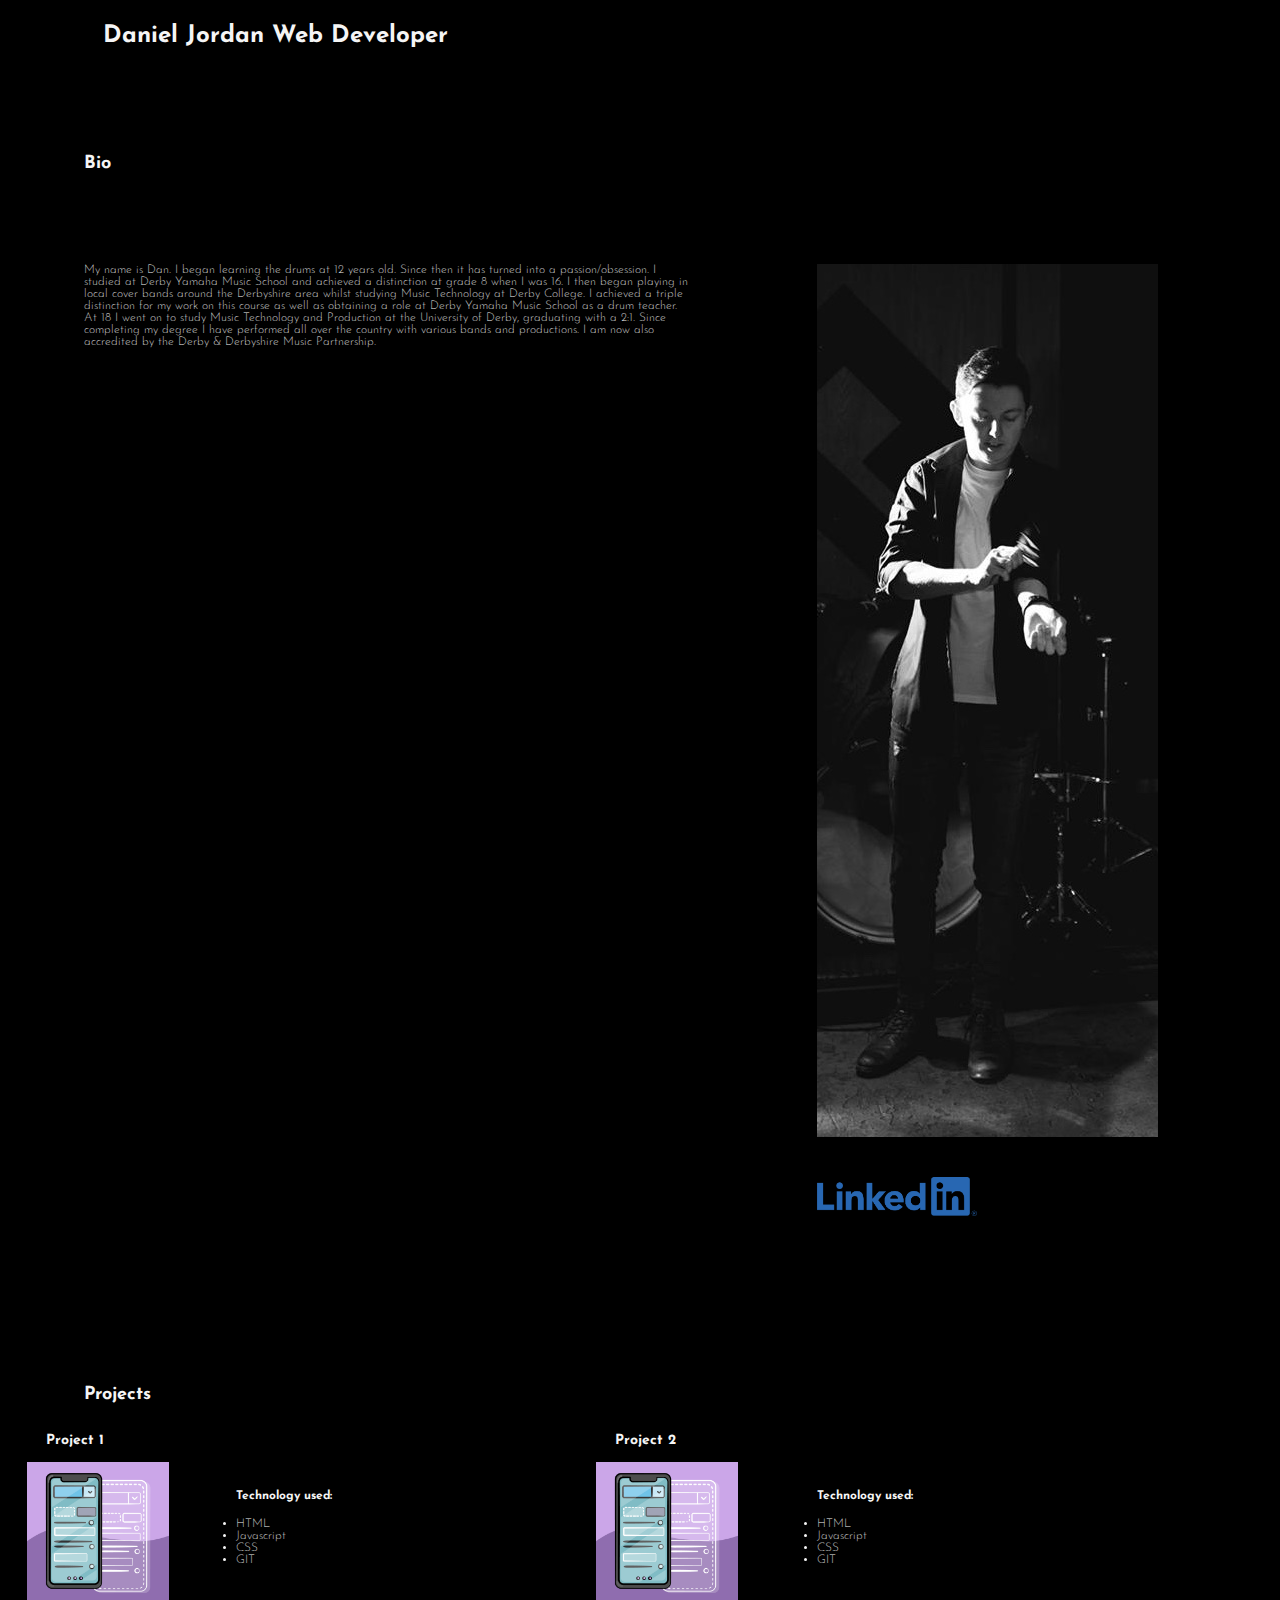
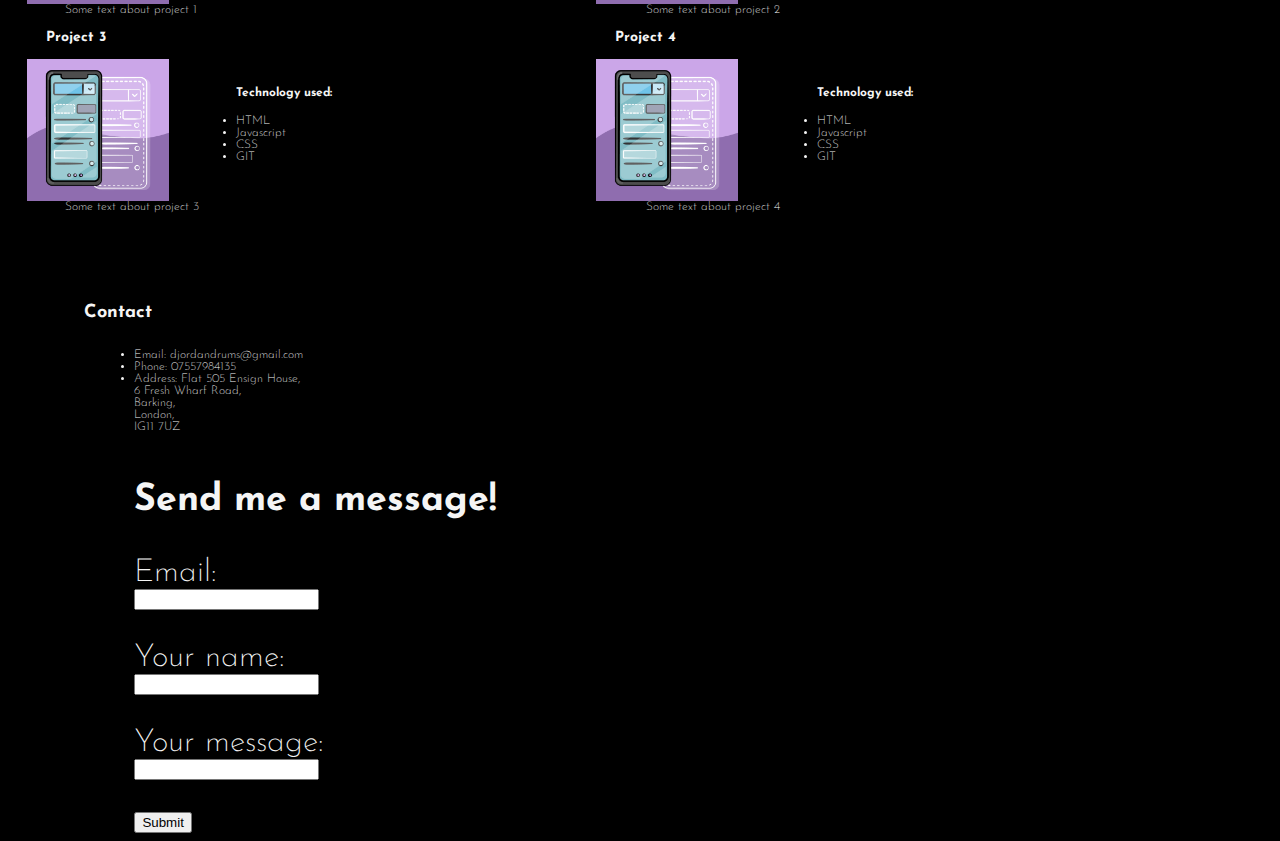
==== index.html @ 53aa0ac0 "initial commit" ====
<!DOCTYPE html>
<head>
    <meta charset="UTF-8">
    <title>Daniel Jordan Portfolio</title>
    <link rel="stylesheet" href="styles.css" type="text/css">
    <script type="text/javascript" src="./script.js"></script>
    <link rel="preconnect" href="https://fonts.googleapis.com">
<link rel="preconnect" href="https://fonts.gstatic.com" crossorigin>
<link href="https://fonts.googleapis.com/css2?family=Josefin+Sans:wght@200;400&display=swap" rel="stylesheet">

</head>

<body >
    <img src="assets/Swirl.png" id="swirl">
    <h1>Daniel Jordan Web Developer</h1>

    <img src="assets/Sleeve Roll.jpg" id="sleeveRoll" class="bio">

    
        <h2 id="bioTitle" onclick="showBio()" onmouseover="underlineHeading()">Bio</h2>
        
        <div id="bio" class="bio">My name is Dan. I began learning the drums at 12 years old. Since then it has turned into a passion/obsession. I studied at Derby Yamaha Music School and achieved a distinction at grade 8 when I was 16. I then began playing in local cover bands around the Derbyshire area whilst studying Music Technology at Derby College. I achieved a triple distinction for my work on this course as well as obtaining a role at Derby Yamaha Music School as a drum teacher. At 18 I went on to study Music Technology and Production at the University of Derby, graduating with a 2:1. Since completing my degree I have performed all over the country with various bands and productions.
        I am now also accredited by the Derby & Derbyshire Music Partnership.
    </div>

    <div id="linkedIn" class="bio"><a href="https://www.linkedin.com/in/daniel-jordan-5b10ba77/">
        <img src="assets/LI-Logo.png" id="linkedInImage">
    </a>
</div>
        
        


        <h2 id="projectsHead" onclick="showProjects()">Projects</h2>

        <h3 id="p1title" class="project">Project 1</h3>
        <img src="assets/project-placeholder.png" id="p1image" class="project">
        <article id="p1text" class="project">Some text about project 1</article>
        <ul id="p1tech" class="project">
            <h4>Technology used:</h4>
            <li>HTML</li>
            <li>Javascript</li>
            <li>CSS</li>
            <li>GIT</li>
        </ul>

        <h3 id="p2title" class="project">Project 2</h3>
        <img src="assets/project-placeholder.png" id="p2image" class="project">
        <article id="p2text" class="project">Some text about project 2</article>
        
        
        <ul id="p2tech" class="project">
            <h4>Technology used:</h4>
            <li>HTML</li>
            <li>Javascript</li>
            <li>CSS</li>
            <li>GIT</li>
        </ul>
      

        <h3 id="p3title" class="project">Project 3</h3>
        <img src="assets/project-placeholder.png" id="p3image" class="project">
        <article id="p3text" class="project">Some text about project 3</article>

        
        <ul id="p3tech" class="project">
            <h4>Technology used:</h4>
            <li>HTML</li>
            <li>Javascript</li>
            <li>CSS</li>
            <li>GIT</li>
        </ul>
   

        <h3 id="p4title" class="project">Project 4</h3>
        <img src="assets/project-placeholder.png" id="p4image" class="project">
        <article id="p4text" class="project">Some text about project 4</article>
  
        <ul id="p4tech" class="project">
            <h4>Technology used:</h4>
            <li>HTML</li>
            <li>Javascript</li>
            <li>CSS</li>
            <li>GIT</li>
        </ul>
      

    
        <h2 id="contact" onclick="showContact()">Contact</h2>

        
            <ul id="details" class="contact">
                <li>Email: djordandrums@gmail.com</li>
                <li>Phone: 07557984135</li>
                <li>Address: Flat 505 Ensign House,<br>
                    6 Fresh Wharf Road,<br>
                    Barking,<br>
                    London,<br>
                    IG11 7UZ
                </li>
            </ul>
            <form id="form"  class="contact">
                <h3>Send me a message!</h3>
                <label>Email:</label>
                <input type="email" id="email"> <br>
                <label>Your name:</label>
                <input type="text" id="name"> <br>
                <label>Your message:</label>
                <input type="textarea" rows="10" id="message"> <br>
                <input type="submit">

            </form>

<script src="script.js"> pageLayout()</script>
</body onload>
---- styles.css ----
body {
    font-family: 'Josefin Sans', sans-serif;
    font-weight: 200;
    background-color: black;
    color: whitesmoke;
    display: grid;
    grid-template-columns: 15% 15% 15% 15% 15% 25%;
    grid-template-rows: auto;
    grid-template-areas: 
    ". heading heading heading swirl swirl"
    "sleeveRoll sleeveRoll bioTitle . swirl swirl"
    "sleeveRoll sleeveRoll bio bio swirl swirl"
    "sleeveRoll sleeveRoll bio bio swirl swirl"
    "sleeveRoll sleeveRoll linkedIn linkedIn swirl swirl"
    "sleeveRoll sleeveRoll . . swirl swirl"
    "sleeveRoll sleeveRoll . . swirl swirl"
    ". . . . . ."
    ". projectsHead projectsHead . . ."
    ". p1title . p2title . ."
    ". p1image p1tech p2image p2tech ."
    ". p1text p1text p2text p2text ."
    ". p3title . p4title . ."
    ". p3image p3tech p4image p4tech ."
    ". p3text p3text p4text p4text ."
    ". contact contact . . ."
    ". details details form form form"
    ". details details form form form"
    ". details details form form form";
    justify-content: stretch;
}

#swirl {
    max-width: 100%;
    grid-area: swirl;
}

h1 {
    grid-area: heading;
}

#sleeveRoll {
    grid-area: sleeveRoll;
    max-width: 100%;
    padding-right: 10px;
}

#bioTitle {
    grid-area: bioTitle;
    text-decoration: underline 0.15em rgba(0, 0, 0, 0);
    transition: text-decoration-color 500ms;
}

#bioTitle:hover{
    text-decoration-color: rgb(255, 255, 255);

}

#bio {
    grid-area: bio;
}

#linkedInImage {
    padding-top: 10%;
    max-width: 10rem;
    /* display: flex; */
}

#linkedIn {
    grid-area: linkedIn;
}

#projects {
    grid-area: projects;
}

#projectsHead {
    grid-area: projectsHead;
    text-decoration: underline 0.15em rgba(0, 0, 0, 0);
    transition: text-decoration-color 500ms;
}

#projectsHead:hover{
    text-decoration-color: rgb(255, 255, 255);
}

#p1title {
    grid-area: p1title;
}

#p1image {
    grid-area: p1image;
}

#p1text {
    grid-area: p1text;
}

#p1tech {
    grid-area: p1tech;
}

#p2title {
    grid-area: p2title;
}

#p2image {
    grid-area: p2image;
}

#p2text {
    grid-area: p2text;
}

#p2tech {
    grid-area: p2tech;
}

#p3title {
    grid-area: p3title;
}

#p3image {
    grid-area: p3image;
}

#p3text {
    grid-area: p3text;
}

#p3tech {
    grid-area: p3tech;
}

#p4title {
    grid-area: p4title;
}

#p4image {
    grid-area: p4image;
}

#p4text {
    grid-area: p4text;
}

#p4tech {
    grid-area: p4tech;
}

#contact {
    grid-area: contact;
    text-decoration: underline 0.15em rgba(0, 0, 0, 0);
    transition: text-decoration-color 500ms;
}

#contact:hover {
    text-decoration-color: rgb(255, 255, 255);
}

#details {
    grid-area: details;
}

#form {
    grid-area: form;
}

img {
    max-width: 75%;
}

input {
    display: flex;
}

.bio {
    display: none;
}

.project {
    display: none;
}

.contact {
    display: none;
}


/* Extra small devices (phones, 600px and down) */
@media only screen and (max-width: 600px) {

    .bio {
        display: block;
    }
    
    .project {
        display: block;
    }
    
    .contact {
        display: block;
    }

    


}

/* Small devices (portrait tablets and large phones, 600px and up) */
@media only screen and (min-width: 600px) {
    body {
        font-size: 0.75rem;

        grid-template-areas: 
        "heading heading heading heading heading ."
        "bioTitle bioTitle bioTitle bioTitle . ."
        "bio bio bio bio sleeveRoll sleeveRoll"
        "bio bio bio bio linkedIn linkedIn"
        ". . . . . ."
        ". . . . . ."
        "projectsHead projectsHead projectsHead projectsHead . ."
        "p1title p1title . p2title p2title ."
        "p1image p1tech p1tech p2image p2tech p2tech"
        "p1text p1text p1text p2text p2text p2text"
        "p3title p3title . p4title p4title ."
        "p3image p3tech p3tech p4image p4tech p4tech"
        "p3text p3text p3text p4text p4text p4text"
        "contact contact contact contact . ."
        "details details details details details details"
        "details details details details details details"
        "form form form form form form"
        "form form form form form form"
        "form form form form form form"
        "form form form form form form"
        "form form form form form form";
        
    }
    .bio {
        display: block;
        padding-right: 10%;
        padding-left: 10%;
    }

    #projectsHead {
        padding-left: 10%;
        padding-top: 20%;
    }
    
    .project {
        display: block;
        padding-left: 10%;
    }
    
    .contact {
        display: block;
    }

    h1 {
        padding-left: 10%;
    }

    #bioTitle {
        padding: 10%;
    }

    #contact {
        padding-top: 10%;
        padding-left: 10%;
    }

    .contact {
        padding-left: 10%;

    }

    form {
        font-size: 2rem;
    }
    label {
        font-size: 2rem;
    }
    #message{

    }
}

/* Medium devices (landscape tablets, 768px and up) */
@media only screen and (min-width: 768px) {...}

/* Large devices (laptops/desktops, 992px and up) */
@media only screen and (min-width: 992px) {...}

/* Extra large devices (large laptops and desktops, 1200px and up) */
@media only screen and (min-width: 1200px) {...}
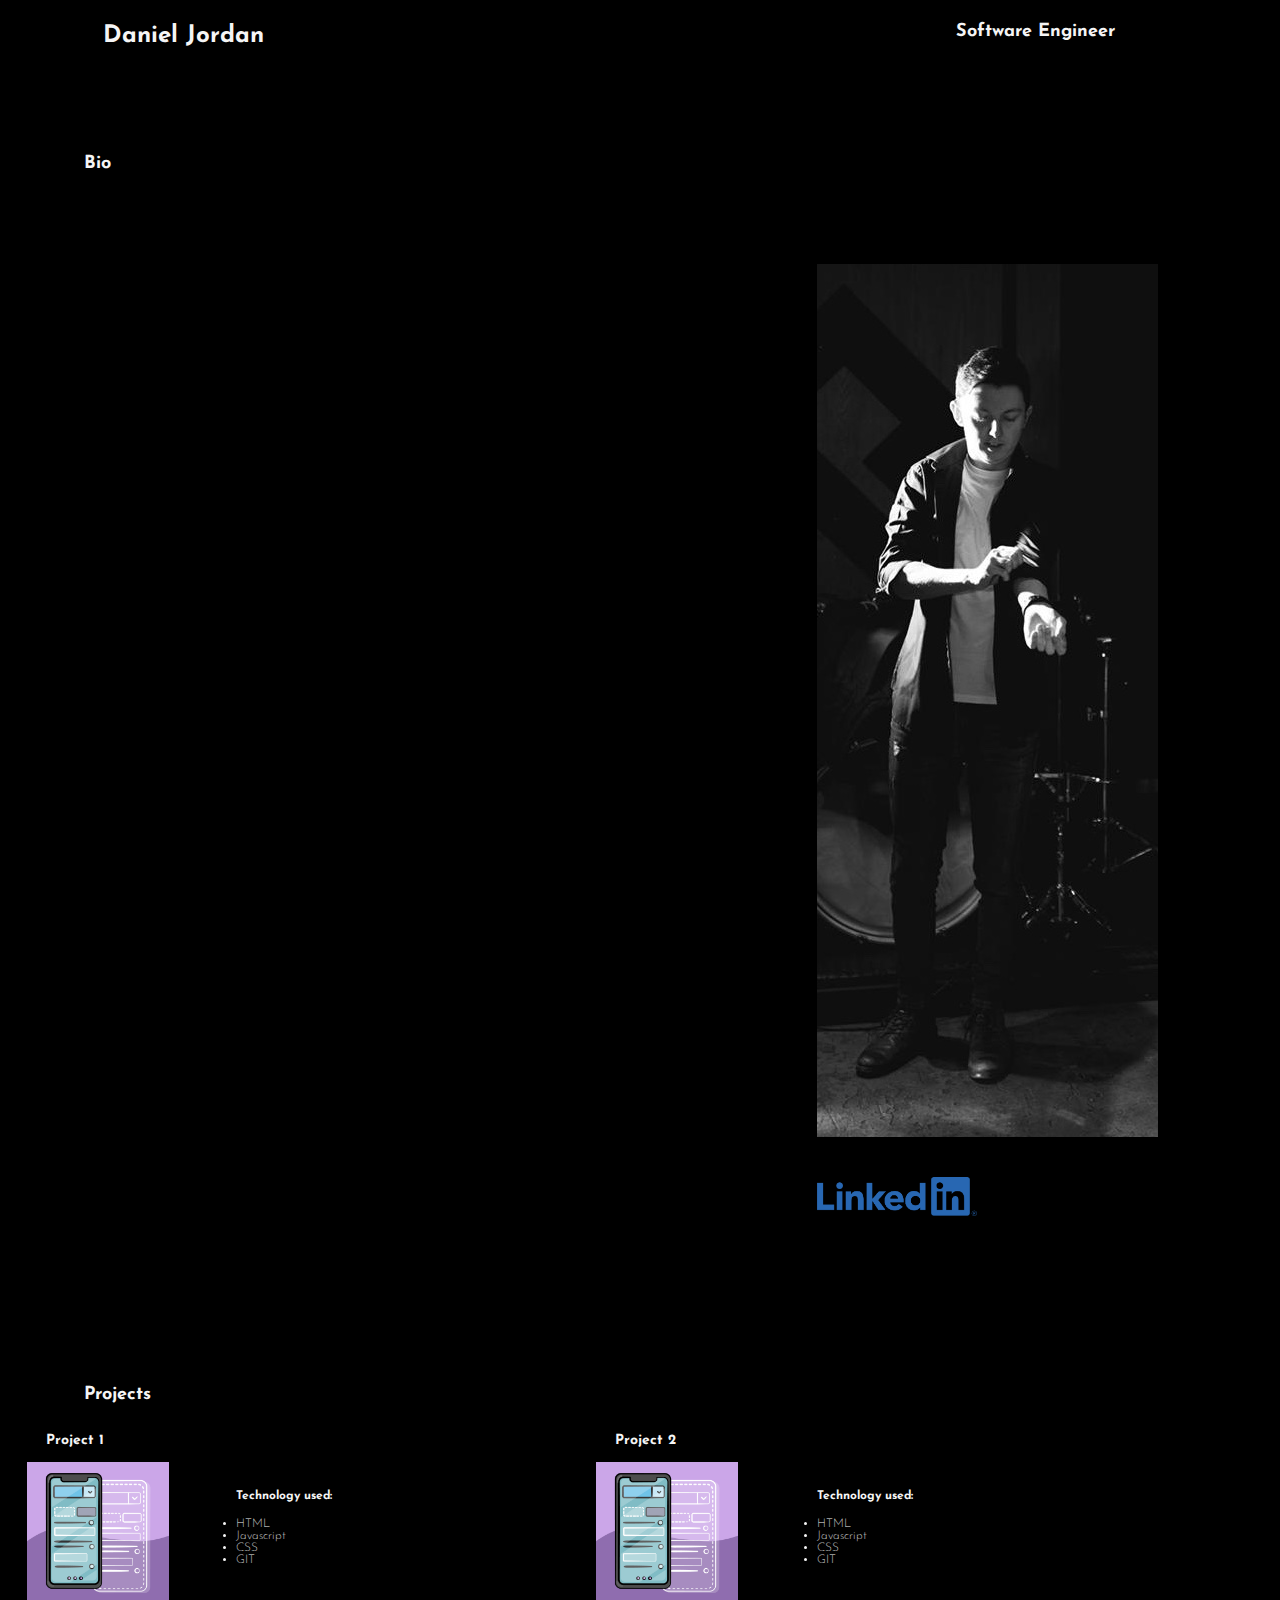
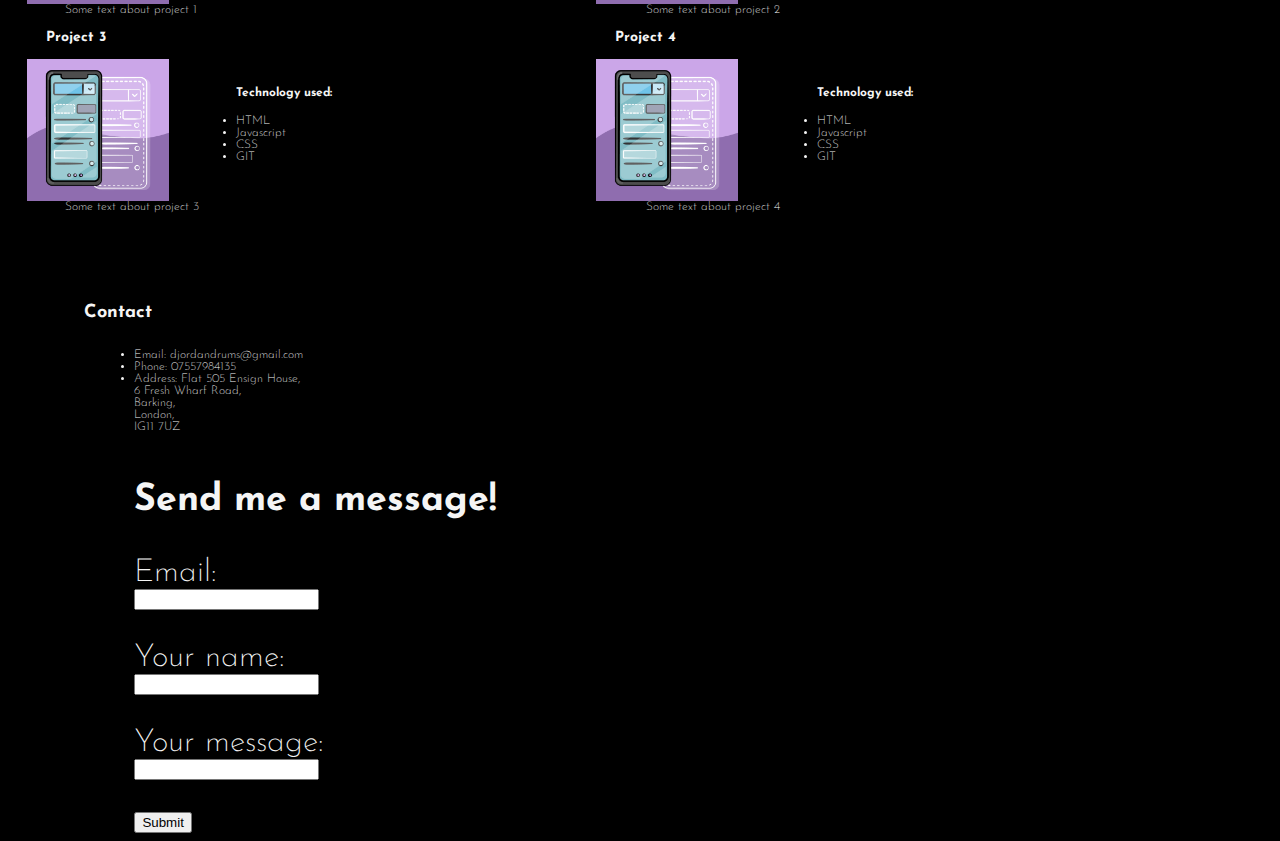
==== commit 2bc69ff1: "change title" ====
--- a/index.html
+++ b/index.html
@@ -1,7 +1,7 @@
 <!DOCTYPE html>
 <head>
     <meta charset="UTF-8">
-    <title>Daniel Jordan Portfolio</title>
+    <title>Daniel Jordan</title>
     <link rel="stylesheet" href="styles.css" type="text/css">
     <script type="text/javascript" src="./script.js"></script>
     <link rel="preconnect" href="https://fonts.googleapis.com">
@@ -12,15 +12,16 @@
 
 <body >
     <img src="assets/Swirl.png" id="swirl">
-    <h1>Daniel Jordan Web Developer</h1>
+    <h1>Daniel Jordan</h1>
+    <h2>Software Engineer</h2>
 
     <img src="assets/Sleeve Roll.jpg" id="sleeveRoll" class="bio">
 
     
         <h2 id="bioTitle" onclick="showBio()" onmouseover="underlineHeading()">Bio</h2>
         
-        <div id="bio" class="bio">My name is Dan. I began learning the drums at 12 years old. Since then it has turned into a passion/obsession. I studied at Derby Yamaha Music School and achieved a distinction at grade 8 when I was 16. I then began playing in local cover bands around the Derbyshire area whilst studying Music Technology at Derby College. I achieved a triple distinction for my work on this course as well as obtaining a role at Derby Yamaha Music School as a drum teacher. At 18 I went on to study Music Technology and Production at the University of Derby, graduating with a 2:1. Since completing my degree I have performed all over the country with various bands and productions.
-        I am now also accredited by the Derby & Derbyshire Music Partnership.
+        <div id="bio" class="bio">
+            
     </div>
 
     <div id="linkedIn" class="bio"><a href="https://www.linkedin.com/in/daniel-jordan-5b10ba77/">
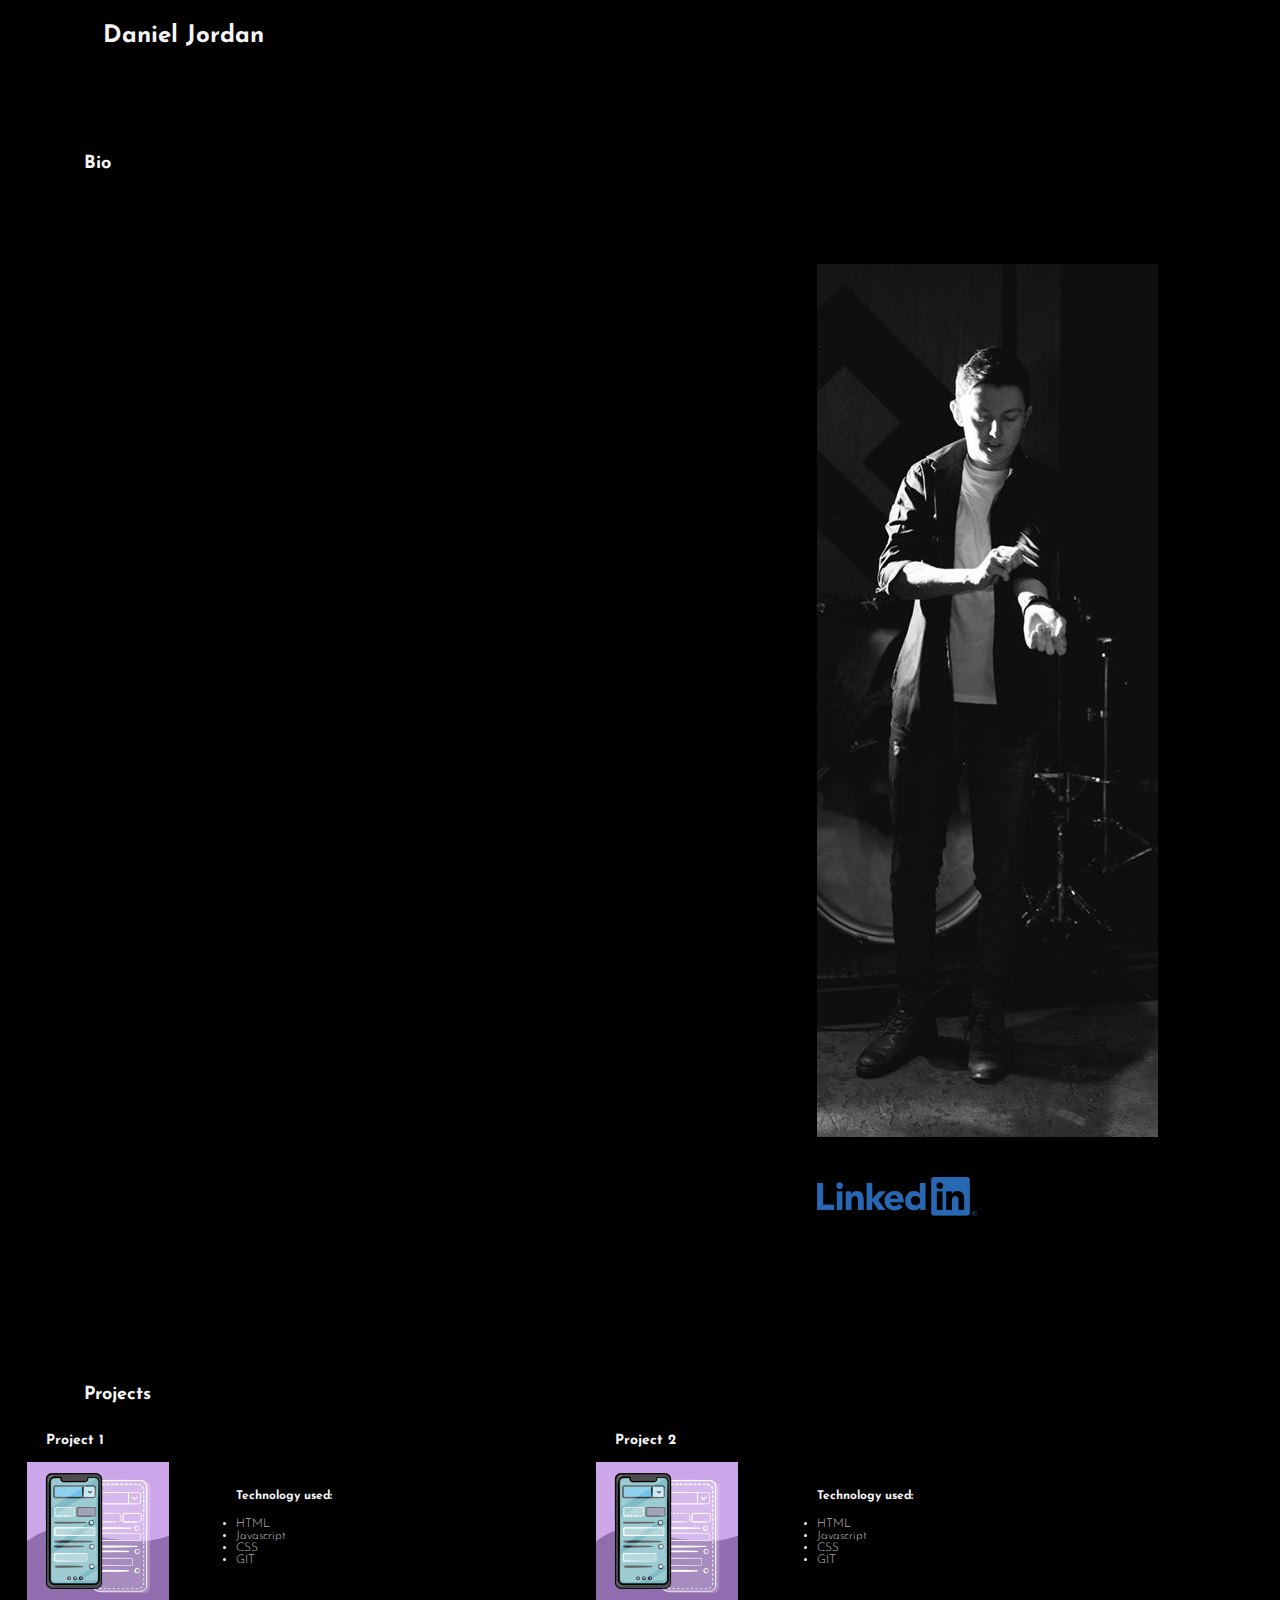
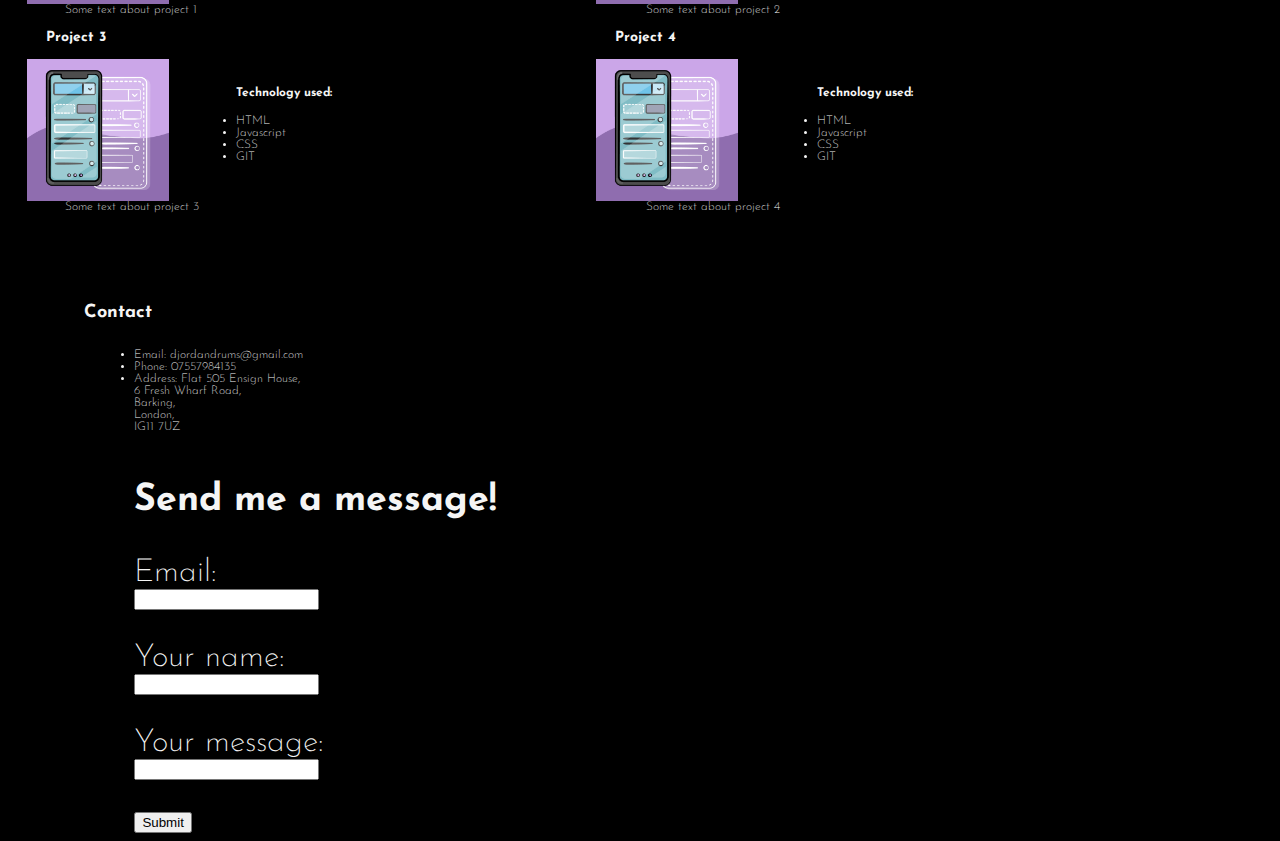
==== commit bfb68f14: "change title" ====
--- a/index.html
+++ b/index.html
@@ -13,7 +13,6 @@
 <body >
     <img src="assets/Swirl.png" id="swirl">
     <h1>Daniel Jordan</h1>
-    <h2>Software Engineer</h2>
 
     <img src="assets/Sleeve Roll.jpg" id="sleeveRoll" class="bio">
 
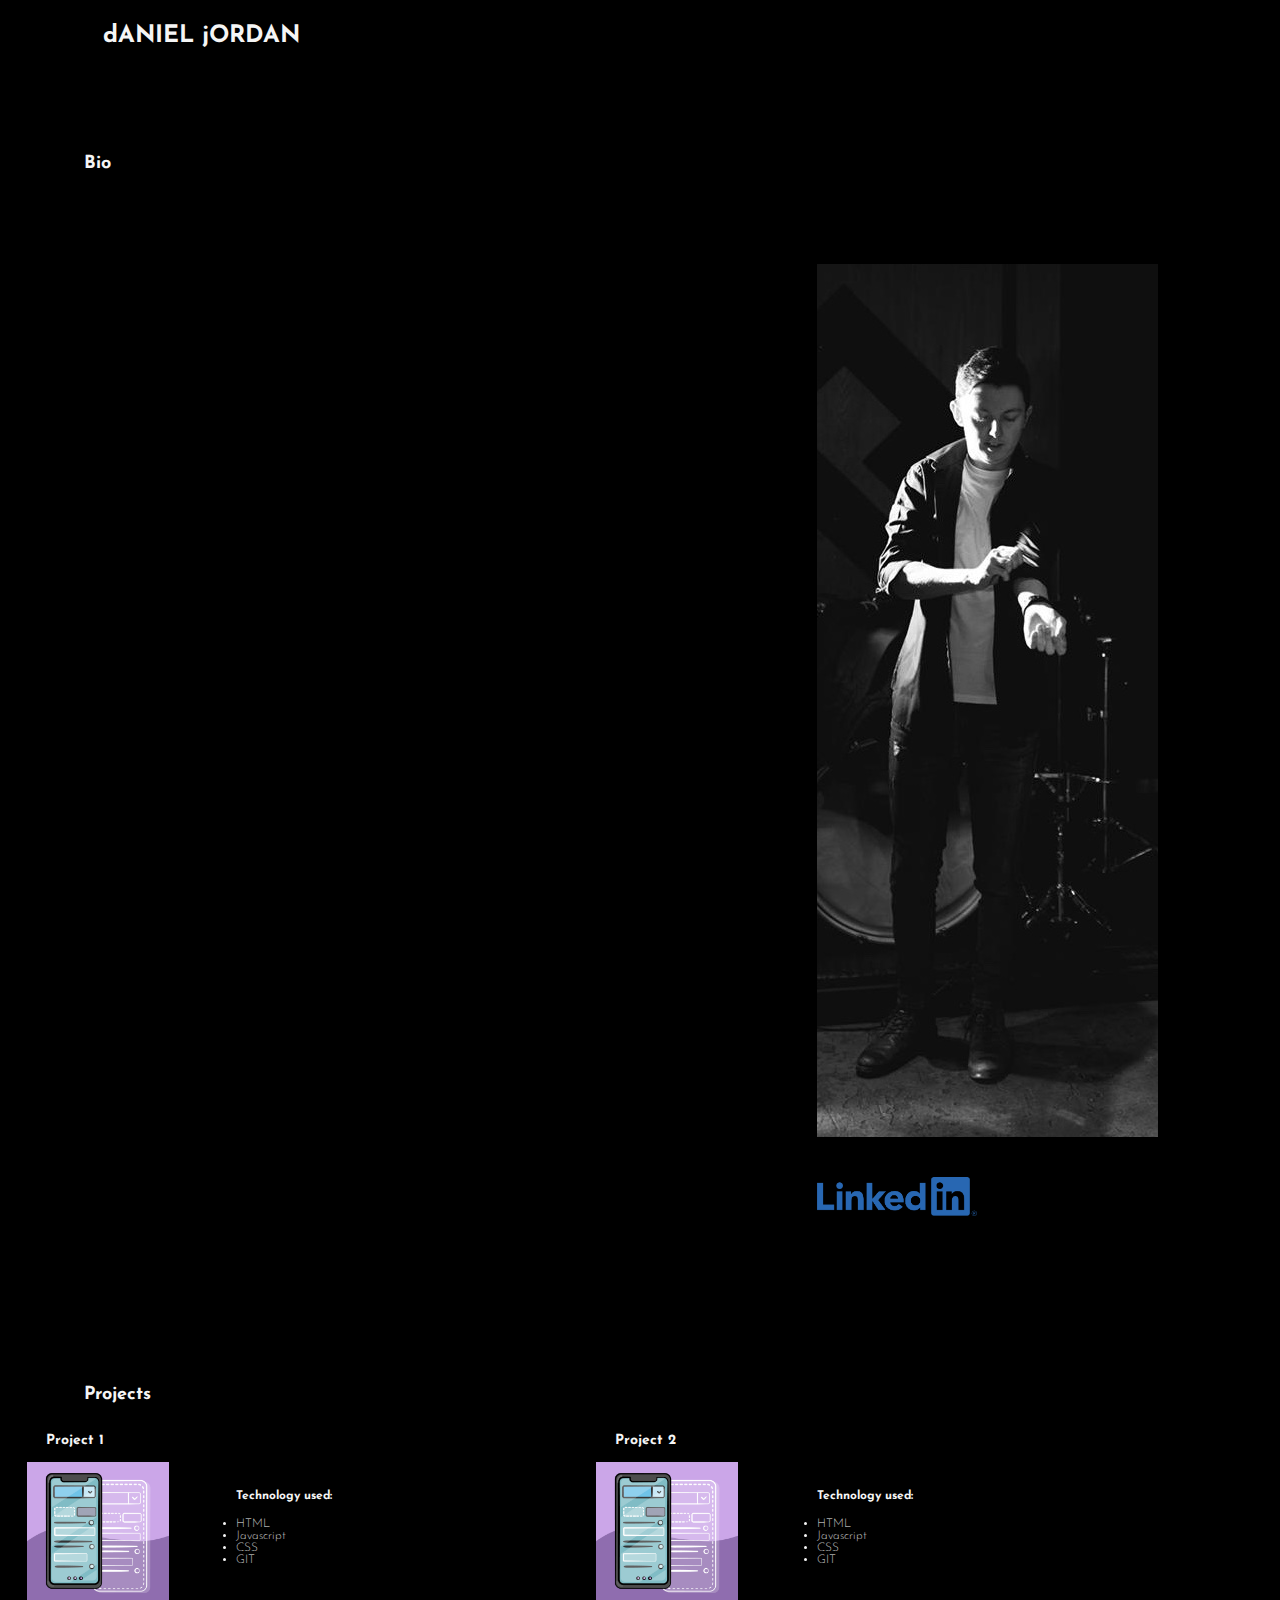
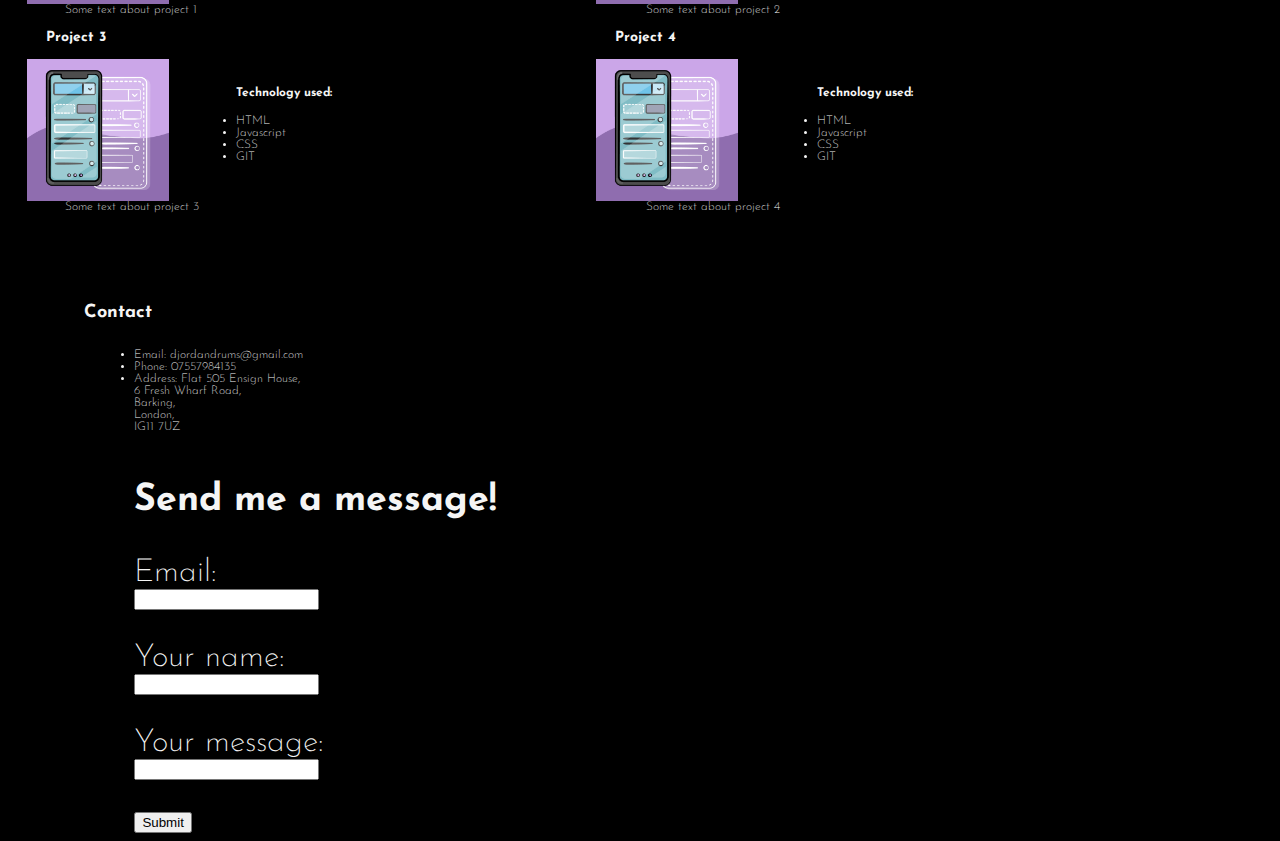
==== commit ca852dd6: "change title" ====
--- a/index.html
+++ b/index.html
@@ -12,7 +12,7 @@
 
 <body >
     <img src="assets/Swirl.png" id="swirl">
-    <h1>Daniel Jordan</h1>
+    <h1>dANIEL jORDAN</h1>
 
     <img src="assets/Sleeve Roll.jpg" id="sleeveRoll" class="bio">
 
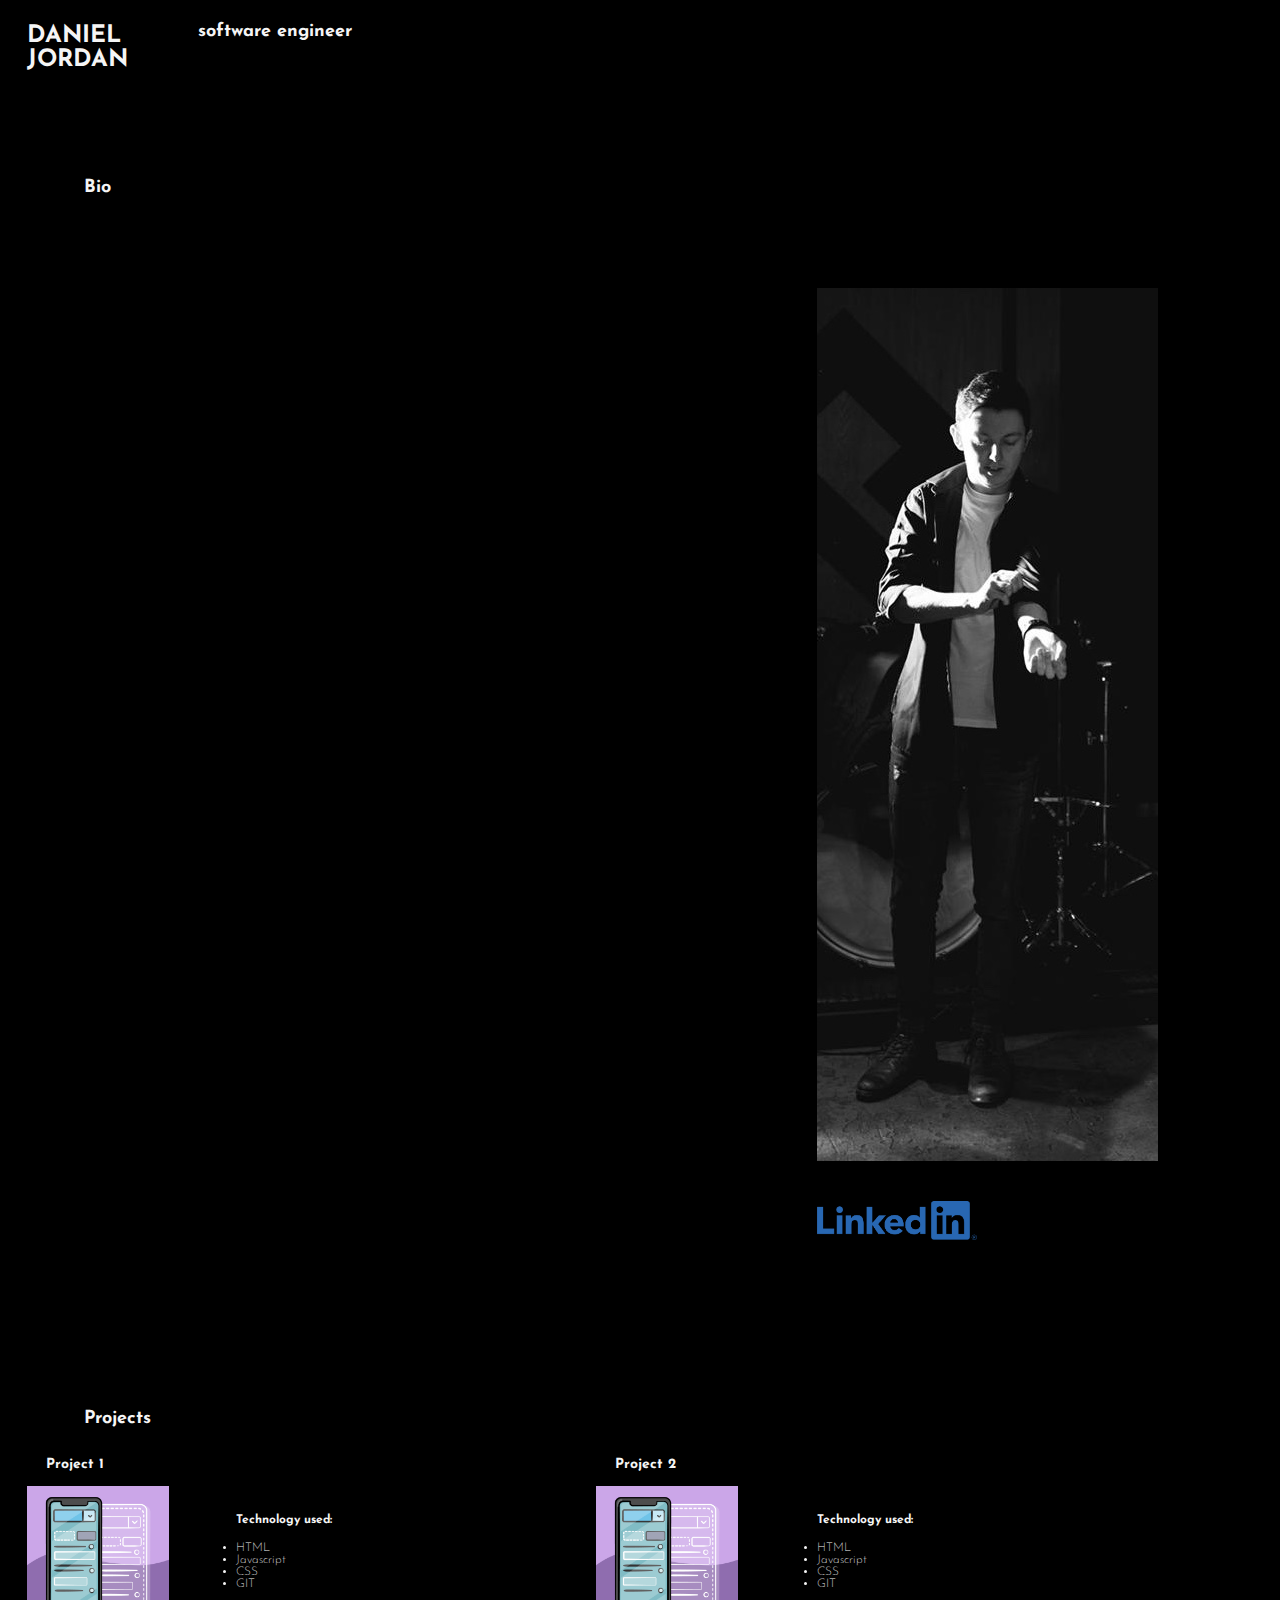
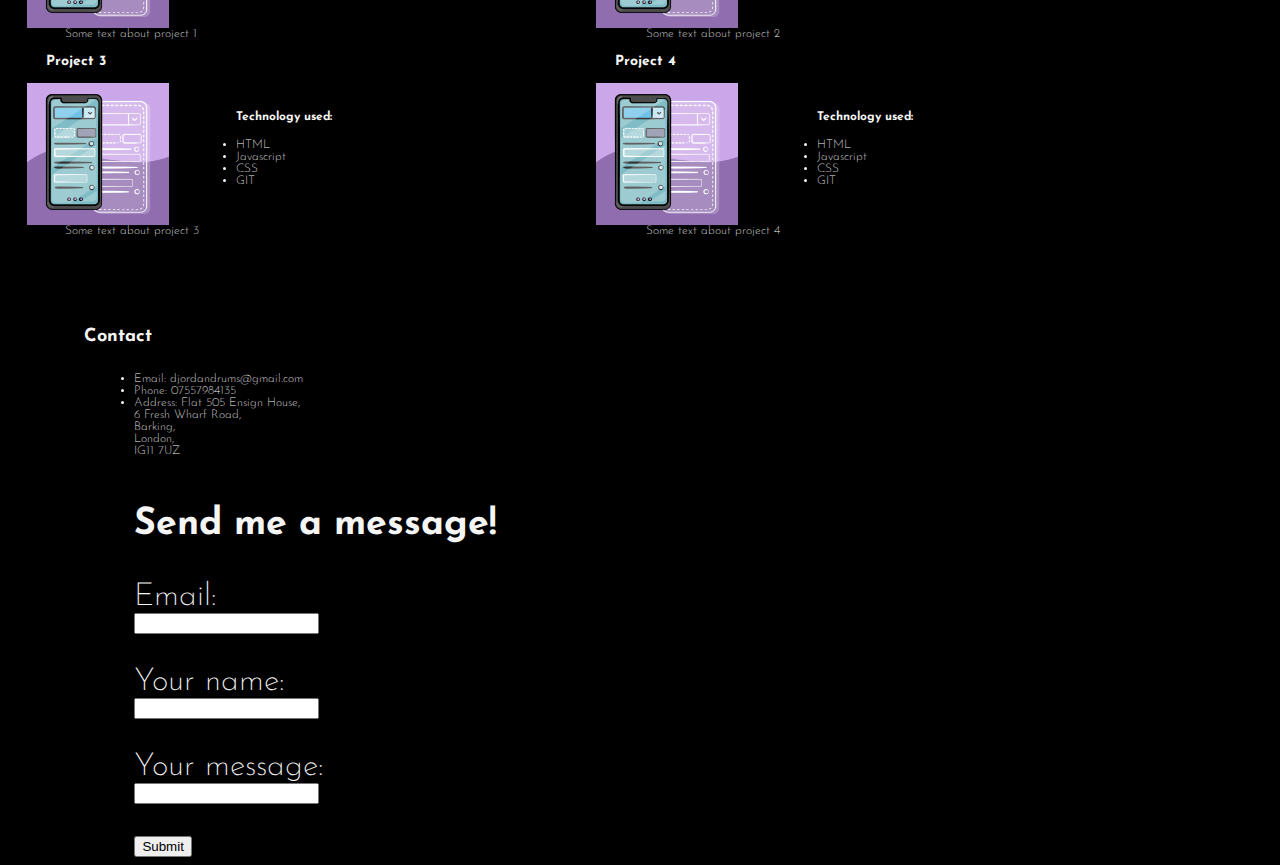
==== commit a749e930: "change title" ====
--- a/index.html
+++ b/index.html
@@ -12,7 +12,8 @@
 
 <body >
     <img src="assets/Swirl.png" id="swirl">
-    <h1>dANIEL jORDAN</h1>
+    <h1>DANIEL JORDAN</h1>
+    <h2>software engineer</h2>
 
     <img src="assets/Sleeve Roll.jpg" id="sleeveRoll" class="bio">
 
--- a/styles.css
+++ b/styles.css
@@ -6,26 +6,27 @@
     display: grid;
     grid-template-columns: 15% 15% 15% 15% 15% 25%;
     grid-template-rows: auto;
-    grid-template-areas: 
-    ". heading heading heading swirl swirl"
-    "sleeveRoll sleeveRoll bioTitle . swirl swirl"
-    "sleeveRoll sleeveRoll bio bio swirl swirl"
-    "sleeveRoll sleeveRoll bio bio swirl swirl"
-    "sleeveRoll sleeveRoll linkedIn linkedIn swirl swirl"
-    "sleeveRoll sleeveRoll . . swirl swirl"
-    "sleeveRoll sleeveRoll . . swirl swirl"
-    ". . . . . ."
-    ". projectsHead projectsHead . . ."
-    ". p1title . p2title . ."
-    ". p1image p1tech p2image p2tech ."
-    ". p1text p1text p2text p2text ."
-    ". p3title . p4title . ."
-    ". p3image p3tech p4image p4tech ."
-    ". p3text p3text p4text p4text ."
-    ". contact contact . . ."
-    ". details details form form form"
-    ". details details form form form"
-    ". details details form form form";
+    grid-template-areas:
+        ". heading heading heading swirl swirl"
+        ". heading heading heading swirl swirl"
+        "sleeveRoll sleeveRoll bioTitle . swirl swirl"
+        "sleeveRoll sleeveRoll bio bio swirl swirl"
+        "sleeveRoll sleeveRoll bio bio swirl swirl"
+        "sleeveRoll sleeveRoll linkedIn linkedIn swirl swirl"
+        "sleeveRoll sleeveRoll . . swirl swirl"
+        "sleeveRoll sleeveRoll . . swirl swirl"
+        ". . . . . ."
+        ". projectsHead projectsHead . . ."
+        ". p1title . p2title . ."
+        ". p1image p1tech p2image p2tech ."
+        ". p1text p1text p2text p2text ."
+        ". p3title . p4title . ."
+        ". p3image p3tech p4image p4tech ."
+        ". p3text p3text p4text p4text ."
+        ". contact contact . . ."
+        ". details details form form form"
+        ". details details form form form"
+        ". details details form form form";
     justify-content: stretch;
 }
 
@@ -34,7 +35,7 @@
     grid-area: swirl;
 }
 
-h1 {
+h1 h2 {
     grid-area: heading;
 }
 
@@ -50,7 +51,7 @@
     transition: text-decoration-color 500ms;
 }
 
-#bioTitle:hover{
+#bioTitle:hover {
     text-decoration-color: rgb(255, 255, 255);
 
 }
@@ -79,7 +80,7 @@
     transition: text-decoration-color 500ms;
 }
 
-#projectsHead:hover{
+#projectsHead:hover {
     text-decoration-color: rgb(255, 255, 255);
 }
 
@@ -192,16 +193,16 @@
     .bio {
         display: block;
     }
-    
+
     .project {
         display: block;
     }
-    
+
     .contact {
         display: block;
     }
 
-    
+
 
 
 }
@@ -211,30 +212,31 @@
     body {
         font-size: 0.75rem;
 
-        grid-template-areas: 
-        "heading heading heading heading heading ."
-        "bioTitle bioTitle bioTitle bioTitle . ."
-        "bio bio bio bio sleeveRoll sleeveRoll"
-        "bio bio bio bio linkedIn linkedIn"
-        ". . . . . ."
-        ". . . . . ."
-        "projectsHead projectsHead projectsHead projectsHead . ."
-        "p1title p1title . p2title p2title ."
-        "p1image p1tech p1tech p2image p2tech p2tech"
-        "p1text p1text p1text p2text p2text p2text"
-        "p3title p3title . p4title p4title ."
-        "p3image p3tech p3tech p4image p4tech p4tech"
-        "p3text p3text p3text p4text p4text p4text"
-        "contact contact contact contact . ."
-        "details details details details details details"
-        "details details details details details details"
-        "form form form form form form"
-        "form form form form form form"
-        "form form form form form form"
-        "form form form form form form"
-        "form form form form form form";
-        
-    }
+        grid-template-areas:
+            "heading heading heading heading heading ."
+            "bioTitle bioTitle bioTitle bioTitle . ."
+            "bio bio bio bio sleeveRoll sleeveRoll"
+            "bio bio bio bio linkedIn linkedIn"
+            ". . . . . ."
+            ". . . . . ."
+            "projectsHead projectsHead projectsHead projectsHead . ."
+            "p1title p1title . p2title p2title ."
+            "p1image p1tech p1tech p2image p2tech p2tech"
+            "p1text p1text p1text p2text p2text p2text"
+            "p3title p3title . p4title p4title ."
+            "p3image p3tech p3tech p4image p4tech p4tech"
+            "p3text p3text p3text p4text p4text p4text"
+            "contact contact contact contact . ."
+            "details details details details details details"
+            "details details details details details details"
+            "form form form form form form"
+            "form form form form form form"
+            "form form form form form form"
+            "form form form form form form"
+            "form form form form form form";
+
+    }
+
     .bio {
         display: block;
         padding-right: 10%;
@@ -245,12 +247,12 @@
         padding-left: 10%;
         padding-top: 20%;
     }
-    
+
     .project {
         display: block;
         padding-left: 10%;
     }
-    
+
     .contact {
         display: block;
     }
@@ -276,19 +278,25 @@
     form {
         font-size: 2rem;
     }
+
     label {
         font-size: 2rem;
     }
-    #message{
-
-    }
+
+    #message {}
 }
 
 /* Medium devices (landscape tablets, 768px and up) */
-@media only screen and (min-width: 768px) {...}
+@media only screen and (min-width: 768px) {
+    ...
+}
 
 /* Large devices (laptops/desktops, 992px and up) */
-@media only screen and (min-width: 992px) {...}
+@media only screen and (min-width: 992px) {
+    ...
+}
 
 /* Extra large devices (large laptops and desktops, 1200px and up) */
-@media only screen and (min-width: 1200px) {...}+@media only screen and (min-width: 1200px) {
+    ...
+}